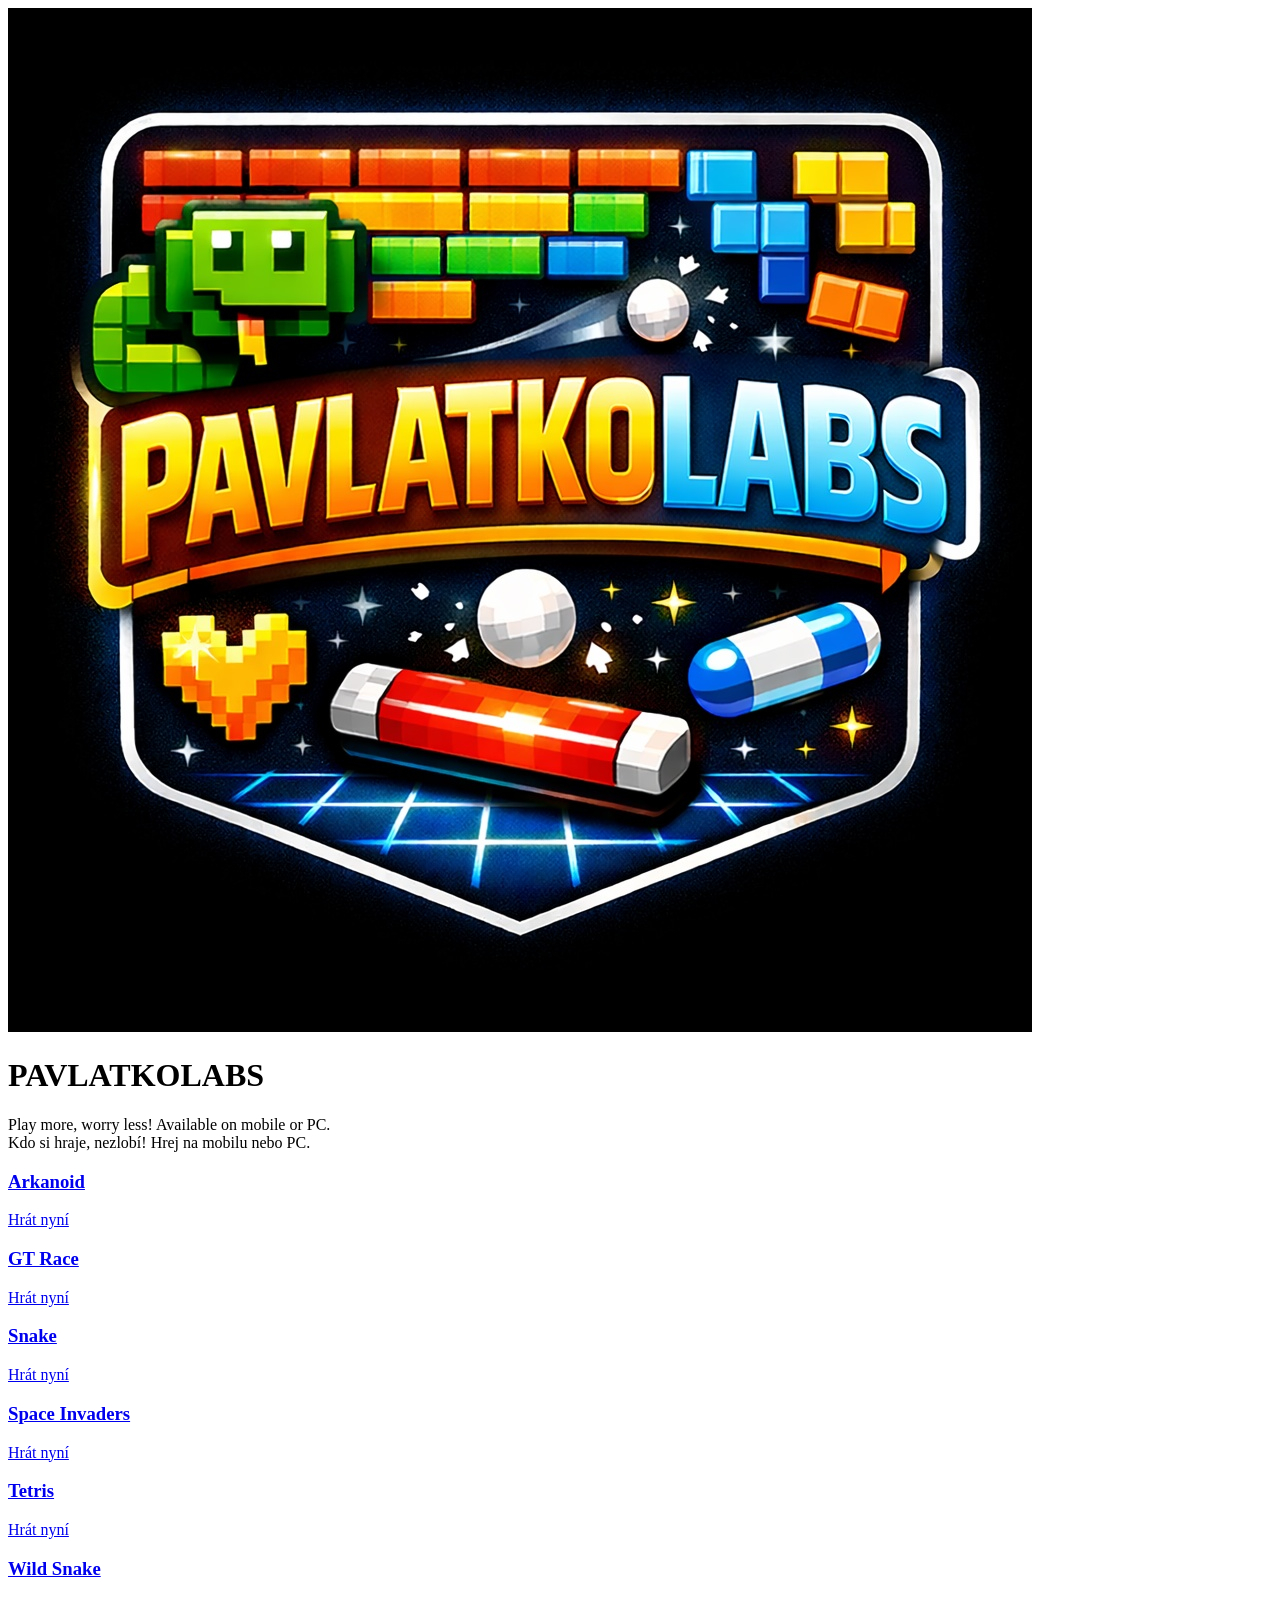
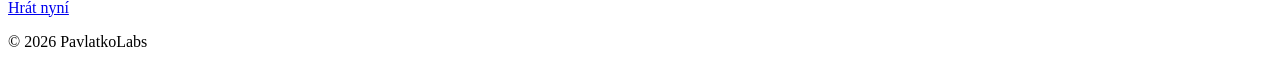
==== index.html @ e5d4e1ce "Add files via upload" ====
﻿<!DOCTYPE html>
<html lang="cs">
<head>
    <meta charset="UTF-8">
    <meta name="viewport" content="width=device-width, initial-scale=1.0">
    <title>PavlatkoLabs | Herní Rozcestník</title>
    <link rel="stylesheet" href="style.css">
    <link rel="preconnect" href="https://fonts.googleapis.com">
    <link rel="preconnect" href="https://fonts.gstatic.com" crossorigin>
    <link href="https://fonts.googleapis.com/css2?family=Orbitron:wght@400;700&family=Inter:wght@300;500&display=swap" rel="stylesheet">
</head>
<body>

    <div class="container">
		<header>
			<img src="assets/logo.jpg" alt="PavlatkoLabs Logo" class="main-logo">
			<h1>PAVLATKO<span>LABS</span></h1>
			<p>Play more, worry less! Available on mobile or PC.<br />Kdo si hraje, nezlobí! Hrej na mobilu nebo PC.</p>
		</header>

        <main class="grid">
            <a href="https://pavlatko.github.io/Lab/Arkanoid.html" target="_blank" class="card">
                <div class="card-image" style="background-image: url('assets/arkanoid.jpg');"></div>
                <div class="card-content">
                    <h3>Arkanoid</h3>
                    <span>Hrát nyní</span>
                </div>
            </a>

            <a href="https://pavlatko.github.io/Lab/GT-Race.html" target="_blank" class="card">
                <div class="card-image" style="background-image: url('assets/gtrace.jpg');"></div>
                <div class="card-content">
                    <h3>GT Race</h3>
                    <span>Hrát nyní</span>
                </div>
            </a>

            <a href="https://pavlatko.github.io/Lab/Snake.html" target="_blank" class="card">
                <div class="card-image" style="background-image: url('assets/snake.jpg');"></div>
                <div class="card-content">
                    <h3>Snake</h3>
                    <span>Hrát nyní</span>
                </div>
            </a>

            <a href="https://pavlatko.github.io/Lab/Space-Invaders.html" target="_blank" class="card">
                <div class="card-image" style="background-image: url('assets/space-invaders.jpg');"></div>
                <div class="card-content">
                    <h3>Space Invaders</h3>
                    <span>Hrát nyní</span>
                </div>
            </a>

            <a href="https://pavlatko.github.io/Lab/Tetris.html" target="_blank" class="card">
                <div class="card-image" style="background-image: url('assets/tetris.jpg');"></div>
                <div class="card-content">
                    <h3>Tetris</h3>
                    <span>Hrát nyní</span>
                </div>
            </a>

            <a href="https://pavlatko.github.io/Lab/Wild-Snake.html" target="_blank" class="card">
                <div class="card-image" style="background-image: url('assets/wild-snake.jpg');"></div>
                <div class="card-content">
                    <h3>Wild Snake</h3>
                    <span>Hrát nyní</span>
                </div>
            </a>
        </main>

        <footer>
            <p>&copy; 2026 PavlatkoLabs</p>
        </footer>
    </div>

</body>
</html>
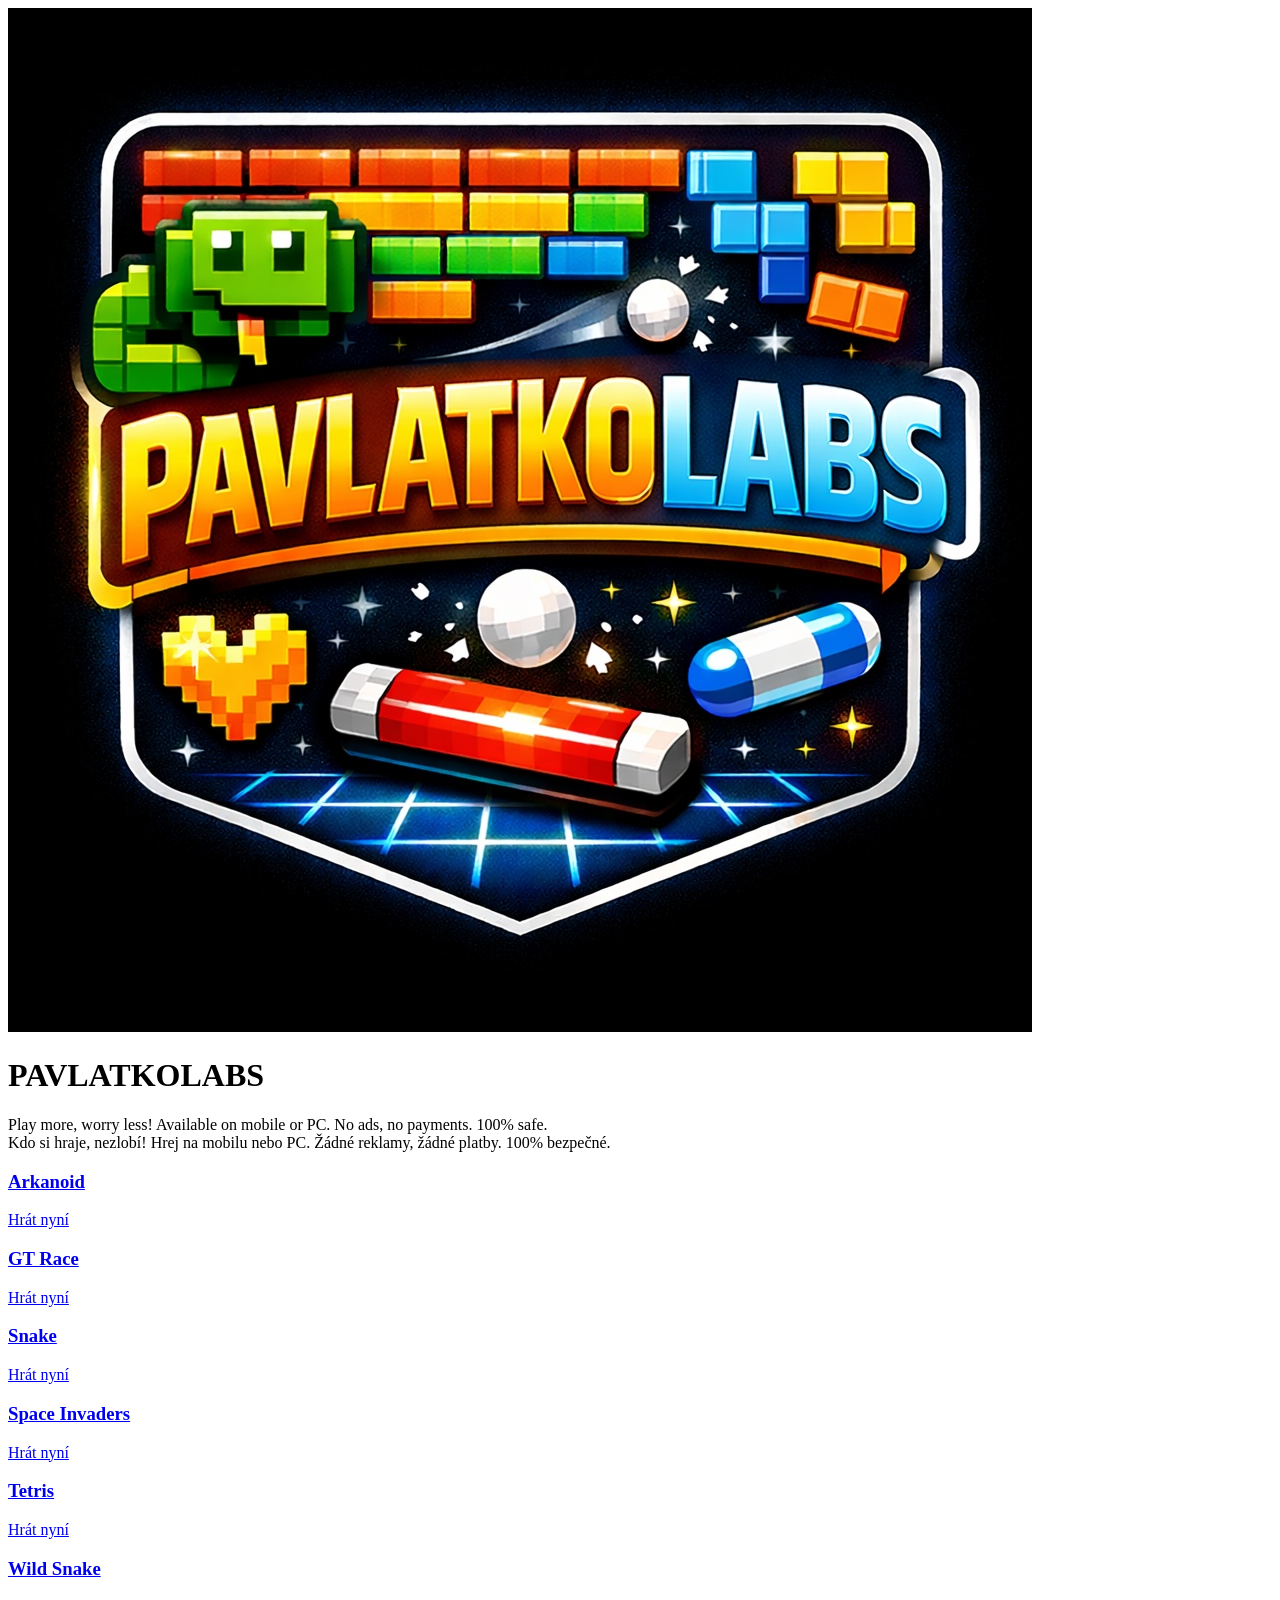
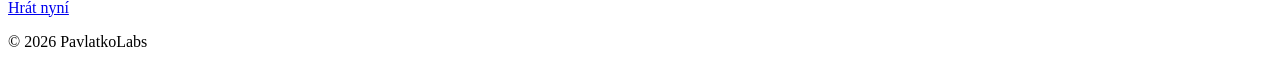
==== commit d2cb9cb9: "Add files via upload" ====
--- a/index.html
+++ b/index.html
@@ -15,7 +15,7 @@
 		<header>
 			<img src="assets/logo.jpg" alt="PavlatkoLabs Logo" class="main-logo">
 			<h1>PAVLATKO<span>LABS</span></h1>
-			<p>Play more, worry less! Available on mobile or PC.<br />Kdo si hraje, nezlobí! Hrej na mobilu nebo PC.</p>
+			<p>Play more, worry less! Available on mobile or PC. No ads, no payments. 100% safe.<br />Kdo si hraje, nezlobí! Hrej na mobilu nebo PC. Žádné reklamy, žádné platby. 100% bezpečné. </p>
 		</header>
 
         <main class="grid">
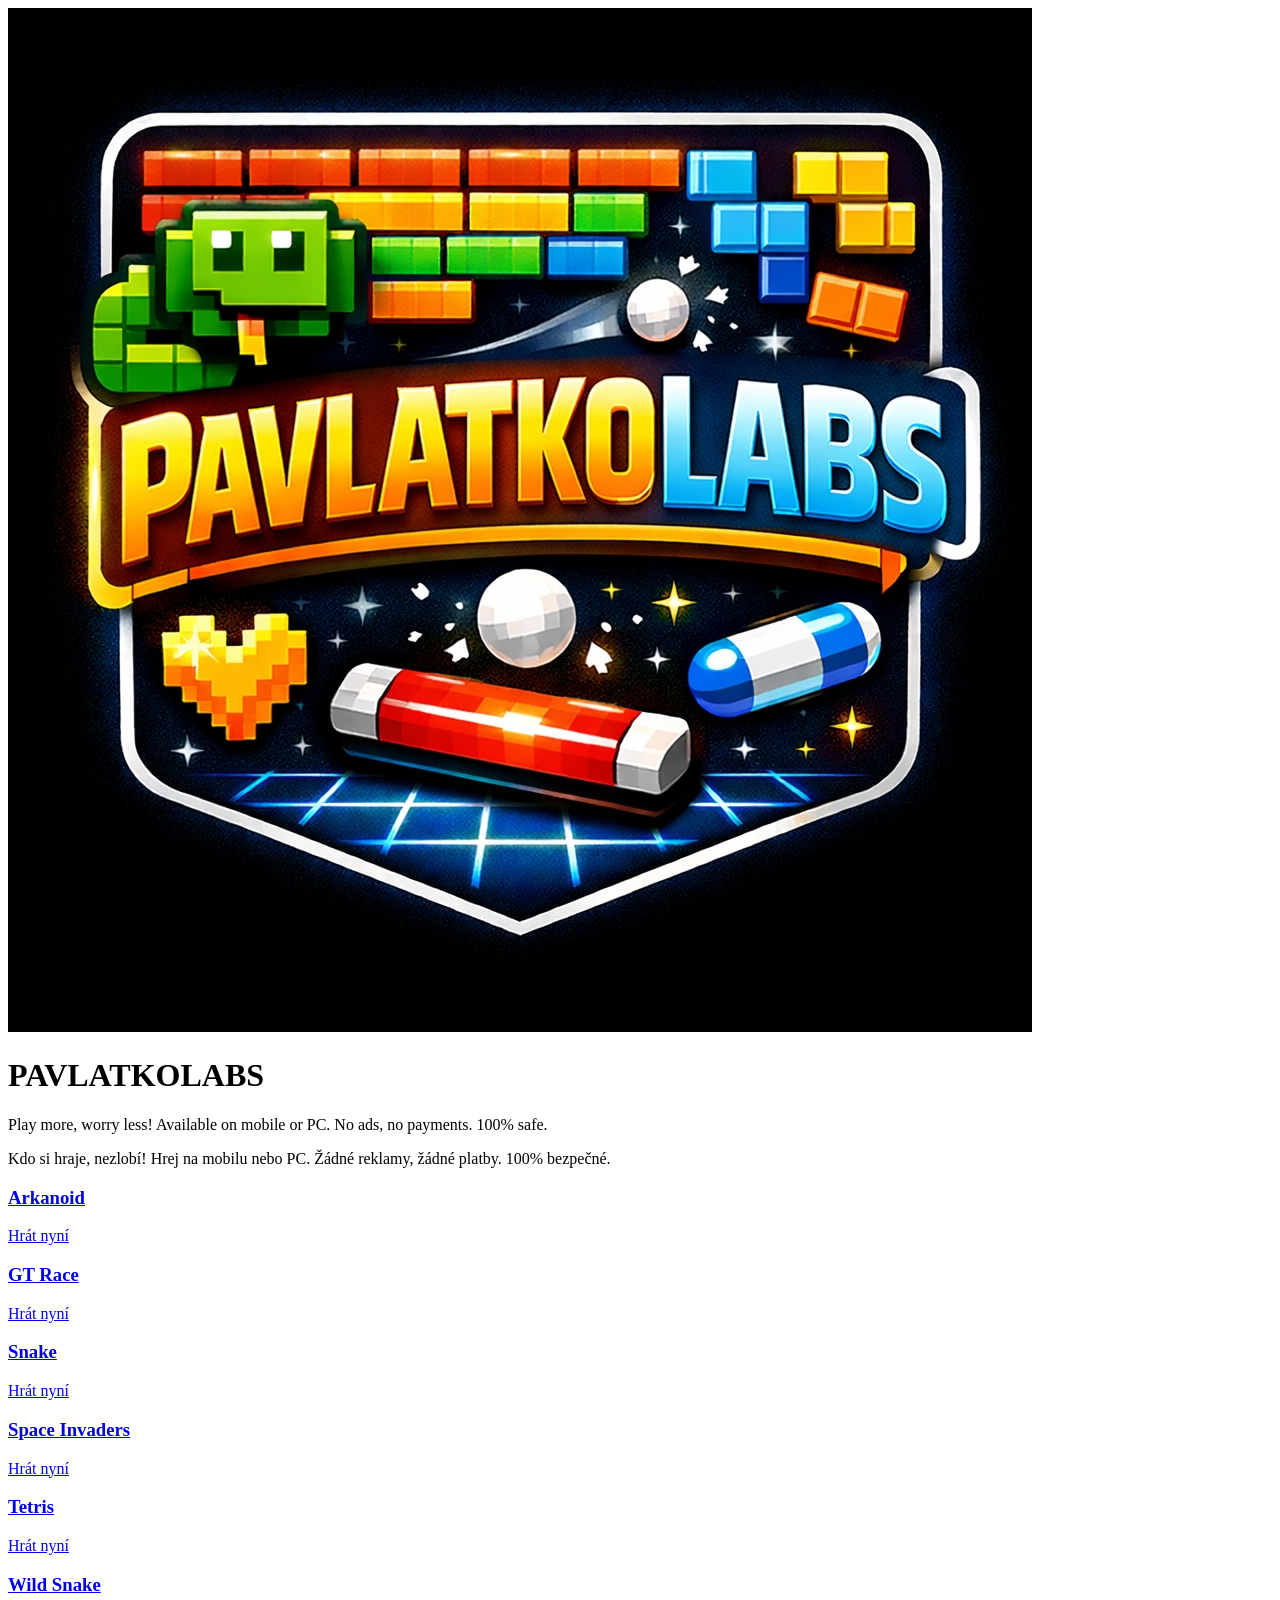
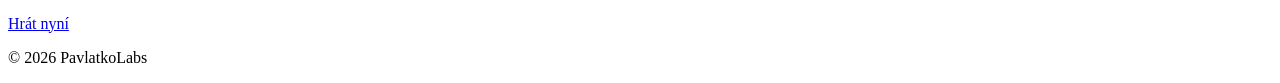
==== commit f7b86198: "Add files via upload" ====
--- a/index.html
+++ b/index.html
@@ -15,7 +15,8 @@
 		<header>
 			<img src="assets/logo.jpg" alt="PavlatkoLabs Logo" class="main-logo">
 			<h1>PAVLATKO<span>LABS</span></h1>
-			<p>Play more, worry less! Available on mobile or PC. No ads, no payments. 100% safe.<br />Kdo si hraje, nezlobí! Hrej na mobilu nebo PC. Žádné reklamy, žádné platby. 100% bezpečné. </p>
+			<p>Play more, worry less! Available on mobile or PC. No ads, no payments. 100% safe.</p>
+			<p>Kdo si hraje, nezlobí! Hrej na mobilu nebo PC. Žádné reklamy, žádné platby. 100% bezpečné.</p>
 		</header>
 
         <main class="grid">
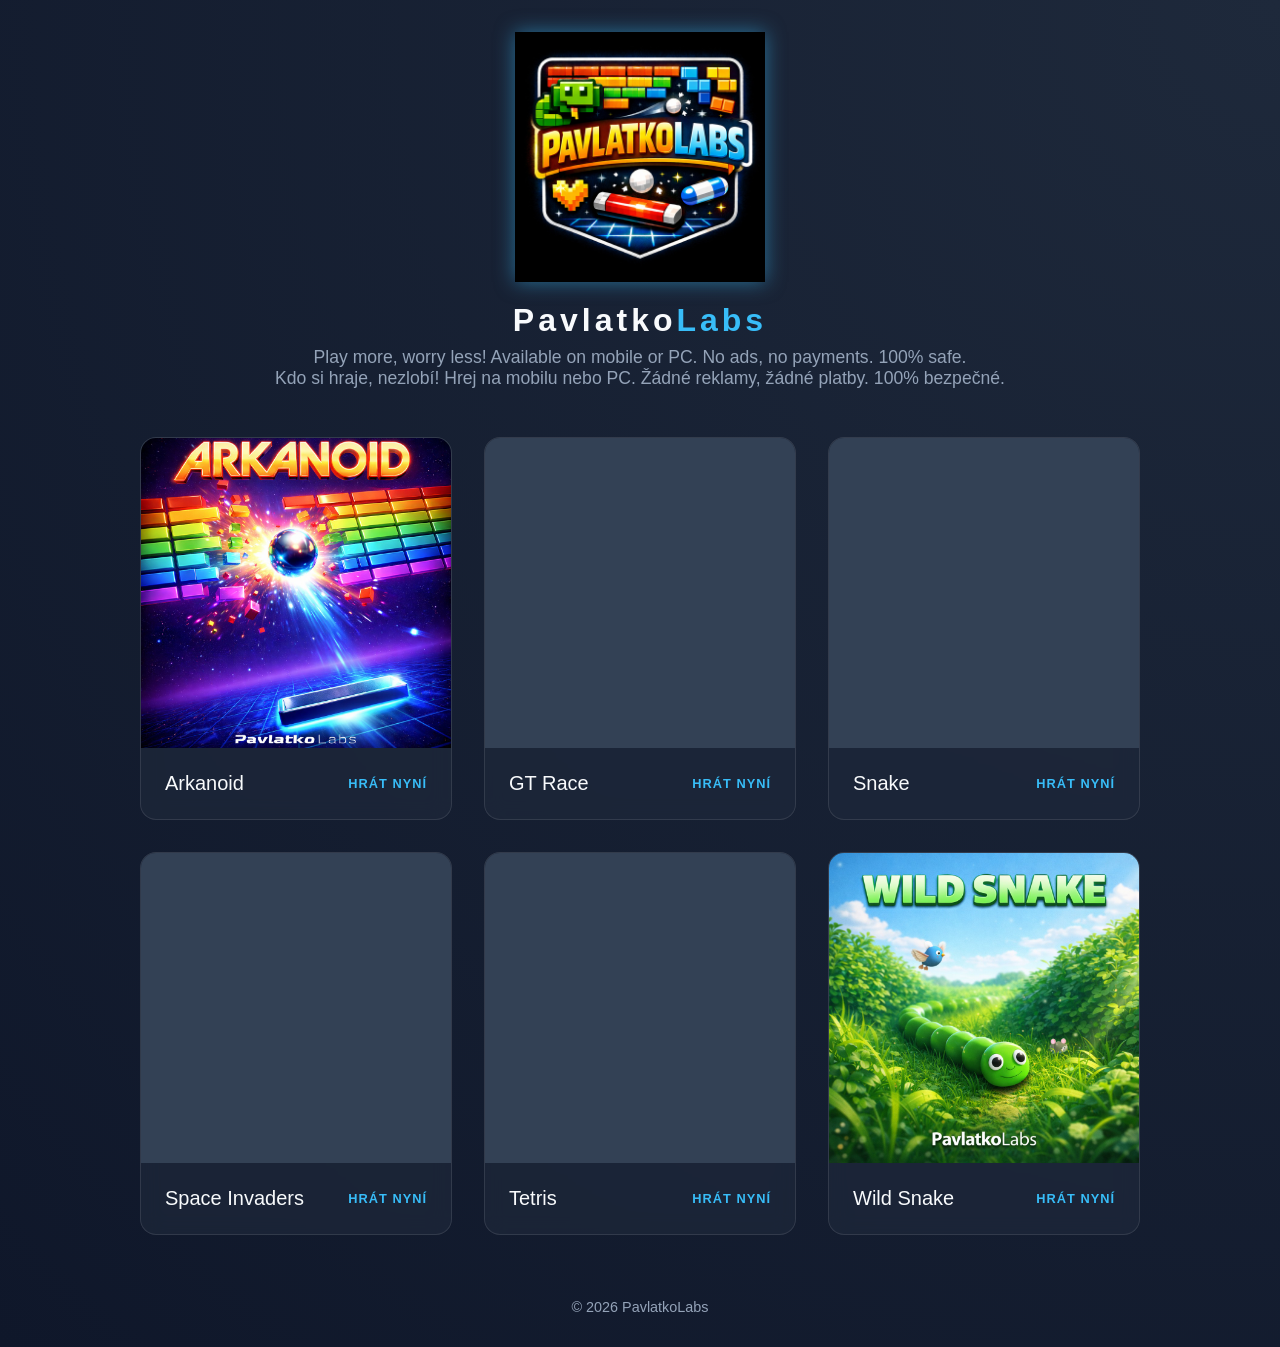
==== commit 09e7a246: "Add files via upload" ====
--- a/index.html
+++ b/index.html
@@ -13,14 +13,14 @@
 
     <div class="container">
 		<header>
-			<img src="assets/logo.jpg" alt="PavlatkoLabs Logo" class="main-logo">
-			<h1>PAVLATKO<span>LABS</span></h1>
+			<img src="assets/logo.jpg" alt="PavlatkoLabs" class="main-logo">
+			<h1>Pavlatko<span>Labs</span></h1>
 			<p>Play more, worry less! Available on mobile or PC. No ads, no payments. 100% safe.</p>
 			<p>Kdo si hraje, nezlobí! Hrej na mobilu nebo PC. Žádné reklamy, žádné platby. 100% bezpečné.</p>
 		</header>
 
         <main class="grid">
-            <a href="https://pavlatko.github.io/Lab/Arkanoid.html" target="_blank" class="card">
+            <a href="https://pavlatko.github.io/Labs/Arkanoid.html" target="_blank" class="card">
                 <div class="card-image" style="background-image: url('assets/arkanoid.jpg');"></div>
                 <div class="card-content">
                     <h3>Arkanoid</h3>
@@ -28,7 +28,7 @@
                 </div>
             </a>
 
-            <a href="https://pavlatko.github.io/Lab/GT-Race.html" target="_blank" class="card">
+            <a href="https://pavlatko.github.io/Labs/GT-Race.html" target="_blank" class="card">
                 <div class="card-image" style="background-image: url('assets/gtrace.jpg');"></div>
                 <div class="card-content">
                     <h3>GT Race</h3>
@@ -36,7 +36,7 @@
                 </div>
             </a>
 
-            <a href="https://pavlatko.github.io/Lab/Snake.html" target="_blank" class="card">
+            <a href="https://pavlatko.github.io/Labs/Snake.html" target="_blank" class="card">
                 <div class="card-image" style="background-image: url('assets/snake.jpg');"></div>
                 <div class="card-content">
                     <h3>Snake</h3>
@@ -44,7 +44,7 @@
                 </div>
             </a>
 
-            <a href="https://pavlatko.github.io/Lab/Space-Invaders.html" target="_blank" class="card">
+            <a href="https://pavlatko.github.io/Labs/Space-Invaders.html" target="_blank" class="card">
                 <div class="card-image" style="background-image: url('assets/space-invaders.jpg');"></div>
                 <div class="card-content">
                     <h3>Space Invaders</h3>
@@ -52,7 +52,7 @@
                 </div>
             </a>
 
-            <a href="https://pavlatko.github.io/Lab/Tetris.html" target="_blank" class="card">
+            <a href="https://pavlatko.github.io/Labs/Tetris.html" target="_blank" class="card">
                 <div class="card-image" style="background-image: url('assets/tetris.jpg');"></div>
                 <div class="card-content">
                     <h3>Tetris</h3>
@@ -60,7 +60,7 @@
                 </div>
             </a>
 
-            <a href="https://pavlatko.github.io/Lab/Wild-Snake.html" target="_blank" class="card">
+            <a href="https://pavlatko.github.io/Labs/Wild-Snake.html" target="_blank" class="card">
                 <div class="card-image" style="background-image: url('assets/wild-snake.jpg');"></div>
                 <div class="card-content">
                     <h3>Wild Snake</h3>
--- a/style.css
+++ b/style.css
@@ -0,0 +1,130 @@
+﻿:root {
+    --bg-color: #0f172a;
+    --card-bg: rgba(30, 41, 59, 0.7);
+    --accent-color: #38bdf8;
+    --text-main: #f8fafc;
+    --text-dim: #94a3b8;
+}
+
+* {
+    box-sizing: border-box;
+    margin: 0;
+    padding: 0;
+}
+
+body {
+    background-color: var(--bg-color);
+    background-image: radial-gradient(circle at top right, #1e293b, #0f172a);
+    color: var(--text-main);
+    font-family: 'Inter', sans-serif;
+    min-height: 100vh;
+    display: flex;
+    justify-content: center;
+    padding: 2rem;
+}
+
+.container {
+    max-width: 1000px;
+    width: 100%;
+}
+
+header {
+    text-align: center;
+    margin-bottom: 3rem;
+}
+
+header h1 {
+    font-family: 'Orbitron', sans-serif;
+    font-size: 2rem;
+    letter-spacing: 4px;
+    margin-bottom: 0.5rem;
+}
+
+header h1 span {
+    color: var(--accent-color);
+}
+
+header p {
+    color: var(--text-dim);
+    font-size: 1.1rem;
+}
+
+/* Grid Layout */
+.grid {
+    display: grid;
+    grid-template-columns: repeat(auto-fit, minmax(280px, 1fr));
+    gap: 2rem;
+}
+
+/* Karta hry */
+.card {
+    background: var(--card-bg);
+    border: 1px solid rgba(255, 255, 255, 0.1);
+    border-radius: 16px;
+    overflow: hidden;
+    text-decoration: none;
+    color: inherit;
+    transition: all 0.3s cubic-bezier(0.4, 0, 0.2, 1);
+    backdrop-filter: blur(10px);
+    display: flex;
+    flex-direction: column;
+}
+
+.card:hover {
+    transform: translateY(-10px);
+    border-color: var(--accent-color);
+    box-shadow: 0 20px 25px -5px rgba(0, 0, 0, 0.3), 0 0 15px rgba(56, 189, 248, 0.2);
+}
+
+.card-image {
+    width: 100%;
+    aspect-ratio: 1 / 1; /* Toto vynutí dokonalý čtverec */
+    background-size: cover;
+    background-position: center;
+    background-repeat: no-repeat;
+    background-color: #334155;
+    transition: transform 0.5s ease;
+}
+
+.card:hover .card-image {
+    transform: scale(1.05);
+}
+
+.card-content {
+    padding: 1.5rem;
+    display: flex;
+    justify-content: space-between;
+    align-items: center;
+}
+
+.card-content h3 {
+    font-size: 1.25rem;
+    font-weight: 500;
+}
+
+.card-content span {
+    font-size: 0.8rem;
+    text-transform: uppercase;
+    color: var(--accent-color);
+    font-weight: bold;
+    letter-spacing: 1px;
+}
+
+footer {
+    text-align: center;
+    margin-top: 4rem;
+    color: var(--text-dim);
+    font-size: 0.9rem;
+}
+
+@media (max-width: 600px) {
+    header h1 { font-size: 2rem; }
+    .grid { gap: 1.5rem; }
+}
+
+.main-logo {
+    max-width: 250px;
+    height: auto;
+    margin-bottom: 1rem;
+    filter: drop-shadow(0 0 10px rgba(56, 189, 248, 0.5));
+}
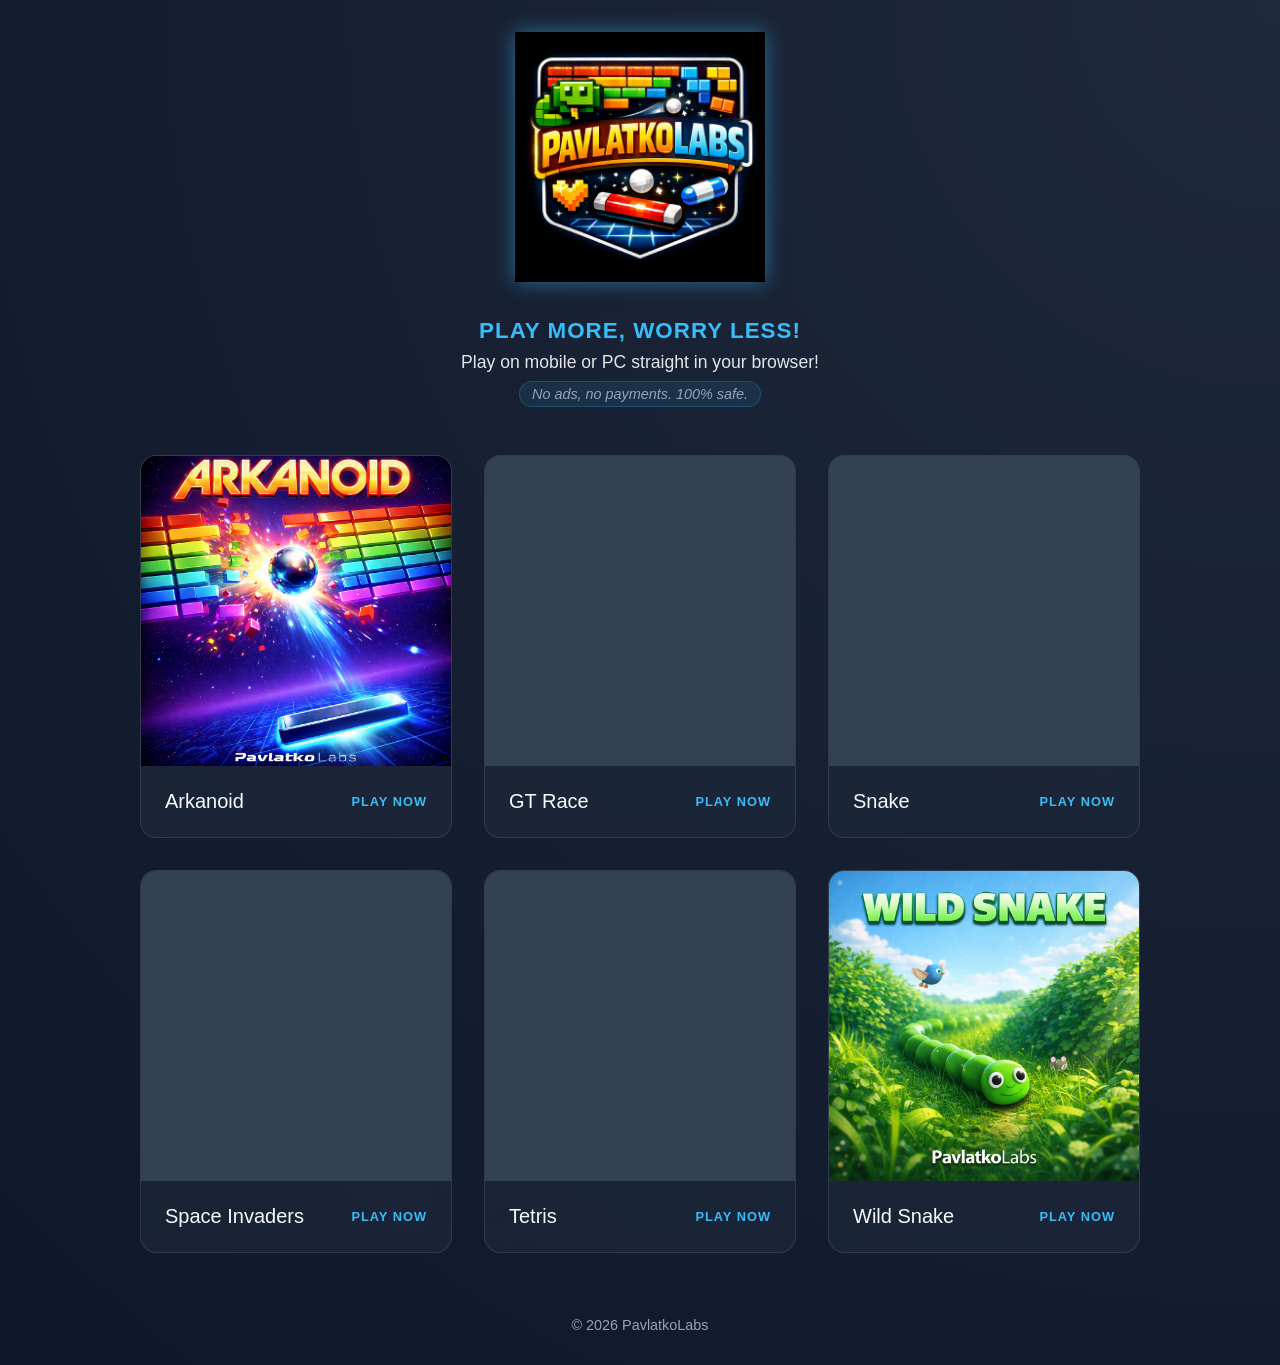
==== commit cee388ec: "Add files via upload" ====
--- a/index.html
+++ b/index.html
@@ -3,7 +3,7 @@
 <head>
     <meta charset="UTF-8">
     <meta name="viewport" content="width=device-width, initial-scale=1.0">
-    <title>PavlatkoLabs | Herní Rozcestník</title>
+    <title>New Retro Games - PavlatkoLabs</title>
     <link rel="stylesheet" href="style.css">
     <link rel="preconnect" href="https://fonts.googleapis.com">
     <link rel="preconnect" href="https://fonts.gstatic.com" crossorigin>
@@ -13,10 +13,14 @@
 
     <div class="container">
 		<header>
-			<img src="assets/logo.jpg" alt="PavlatkoLabs" class="main-logo">
-			<h1>Pavlatko<span>Labs</span></h1>
-			<p>Play more, worry less! Available on mobile or PC. No ads, no payments. 100% safe.</p>
-			<p>Kdo si hraje, nezlobí! Hrej na mobilu nebo PC. Žádné reklamy, žádné platby. 100% bezpečné.</p>
+			<div class="logo-container">
+				<img src="assets/logo.jpg" alt="PavlatkoLabs Logo" class="main-logo">
+			</div>
+			<div class="header-info">
+				<p class="tagline">Play more, worry less!</p>
+				<p class="sub-tagline">Play on mobile or PC straight in your browser!</p>
+				<p class="safety-info">No ads, no payments. 100% safe.</p>
+			</div>
 		</header>
 
         <main class="grid">
@@ -24,7 +28,7 @@
                 <div class="card-image" style="background-image: url('assets/arkanoid.jpg');"></div>
                 <div class="card-content">
                     <h3>Arkanoid</h3>
-                    <span>Hrát nyní</span>
+                    <span>Play now</span>
                 </div>
             </a>
 
@@ -32,7 +36,7 @@
                 <div class="card-image" style="background-image: url('assets/gtrace.jpg');"></div>
                 <div class="card-content">
                     <h3>GT Race</h3>
-                    <span>Hrát nyní</span>
+                    <span>Play now</span>
                 </div>
             </a>
 
@@ -40,7 +44,7 @@
                 <div class="card-image" style="background-image: url('assets/snake.jpg');"></div>
                 <div class="card-content">
                     <h3>Snake</h3>
-                    <span>Hrát nyní</span>
+                    <span>Play now</span>
                 </div>
             </a>
 
@@ -48,7 +52,7 @@
                 <div class="card-image" style="background-image: url('assets/space-invaders.jpg');"></div>
                 <div class="card-content">
                     <h3>Space Invaders</h3>
-                    <span>Hrát nyní</span>
+                    <span>Play now</span>
                 </div>
             </a>
 
@@ -56,7 +60,7 @@
                 <div class="card-image" style="background-image: url('assets/tetris.jpg');"></div>
                 <div class="card-content">
                     <h3>Tetris</h3>
-                    <span>Hrát nyní</span>
+                    <span>Play now</span>
                 </div>
             </a>
 
@@ -64,7 +68,7 @@
                 <div class="card-image" style="background-image: url('assets/wild-snake.jpg');"></div>
                 <div class="card-content">
                     <h3>Wild Snake</h3>
-                    <span>Hrát nyní</span>
+                    <span>Play now</span>
                 </div>
             </a>
         </main>
--- a/style.css
+++ b/style.css
@@ -127,4 +127,36 @@
     height: auto;
     margin-bottom: 1rem;
     filter: drop-shadow(0 0 10px rgba(56, 189, 248, 0.5));
+}
+
+.header-info {
+    margin-top: 1rem;
+    margin-bottom: 2rem;
+}
+
+.tagline {
+    font-size: 1.4rem;
+    font-weight: 700;
+    color: var(--accent-color);
+    text-transform: uppercase;
+    letter-spacing: 1px;
+    margin-bottom: 0.5rem;
+}
+
+.sub-tagline {
+    font-size: 1.1rem;
+    color: var(--text-main);
+    opacity: 0.9;
+    margin-bottom: 0.5rem;
+}
+
+.safety-info {
+    font-size: 0.9rem;
+    color: var(--text-dim);
+    font-style: italic;
+    background: rgba(56, 189, 248, 0.1);
+    display: inline-block;
+    padding: 4px 12px;
+    border-radius: 20px;
+    border: 1px solid rgba(56, 189, 248, 0.2);
 }
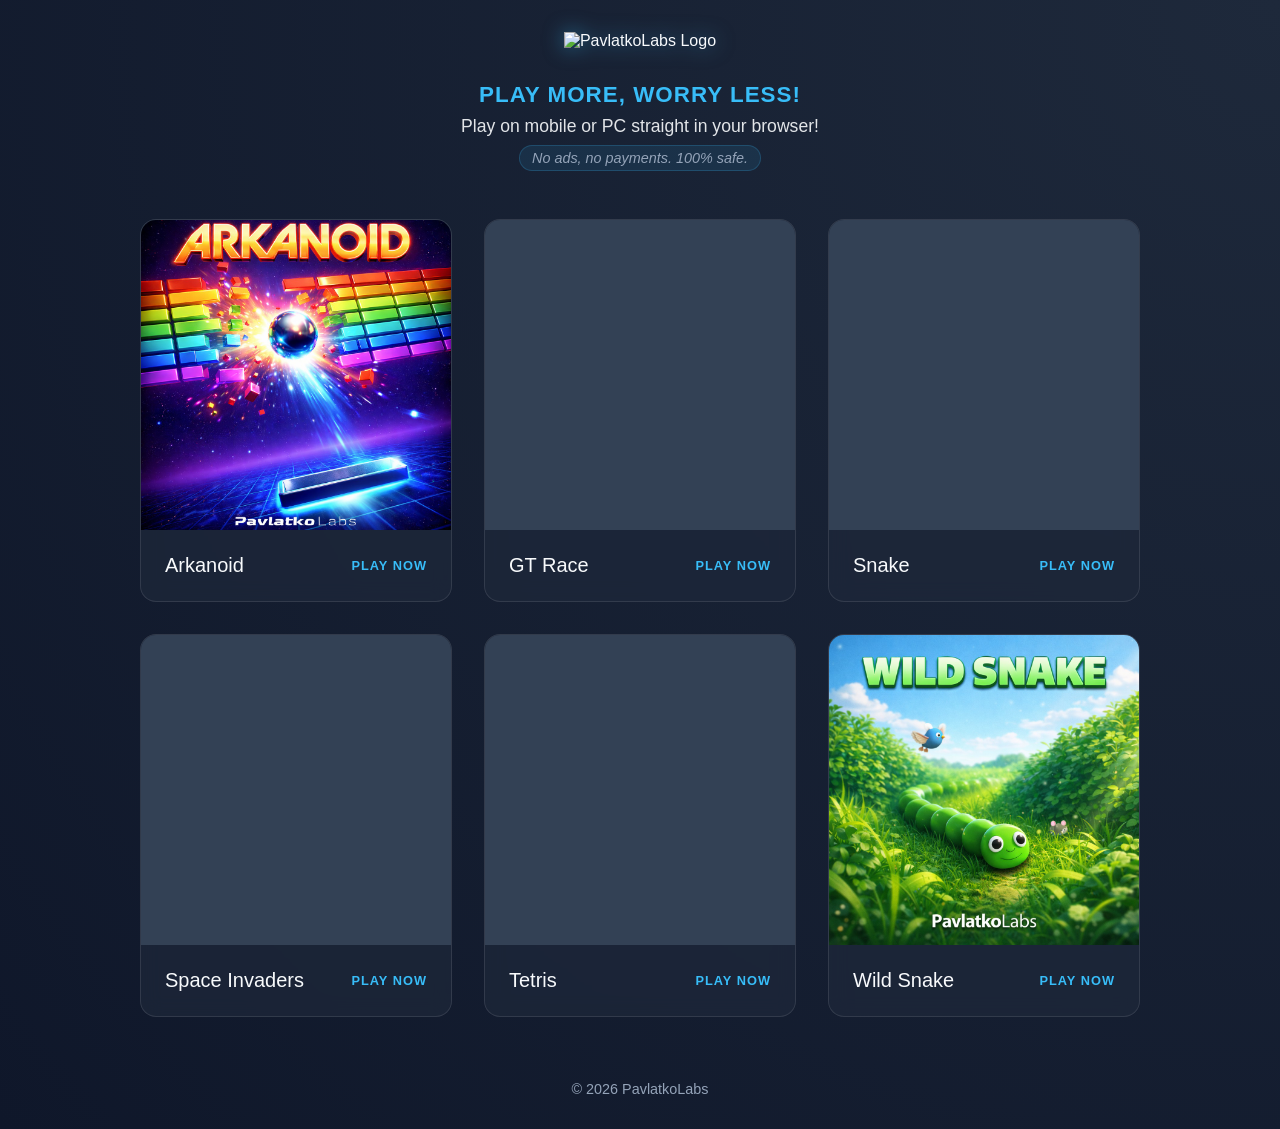
==== commit 71595a49: "Add files via upload" ====
--- a/index.html
+++ b/index.html
@@ -14,7 +14,7 @@
     <div class="container">
 		<header>
 			<div class="logo-container">
-				<img src="assets/logo.jpg" alt="PavlatkoLabs Logo" class="main-logo">
+				<img src="assets/logo.png" alt="PavlatkoLabs Logo" class="main-logo">
 			</div>
 			<div class="header-info">
 				<p class="tagline">Play more, worry less!</p>
--- a/style.css
+++ b/style.css
@@ -123,7 +123,7 @@
 }
 
 .main-logo {
-    max-width: 250px;
+    max-width: 608px;
     height: auto;
     margin-bottom: 1rem;
     filter: drop-shadow(0 0 10px rgba(56, 189, 248, 0.5));
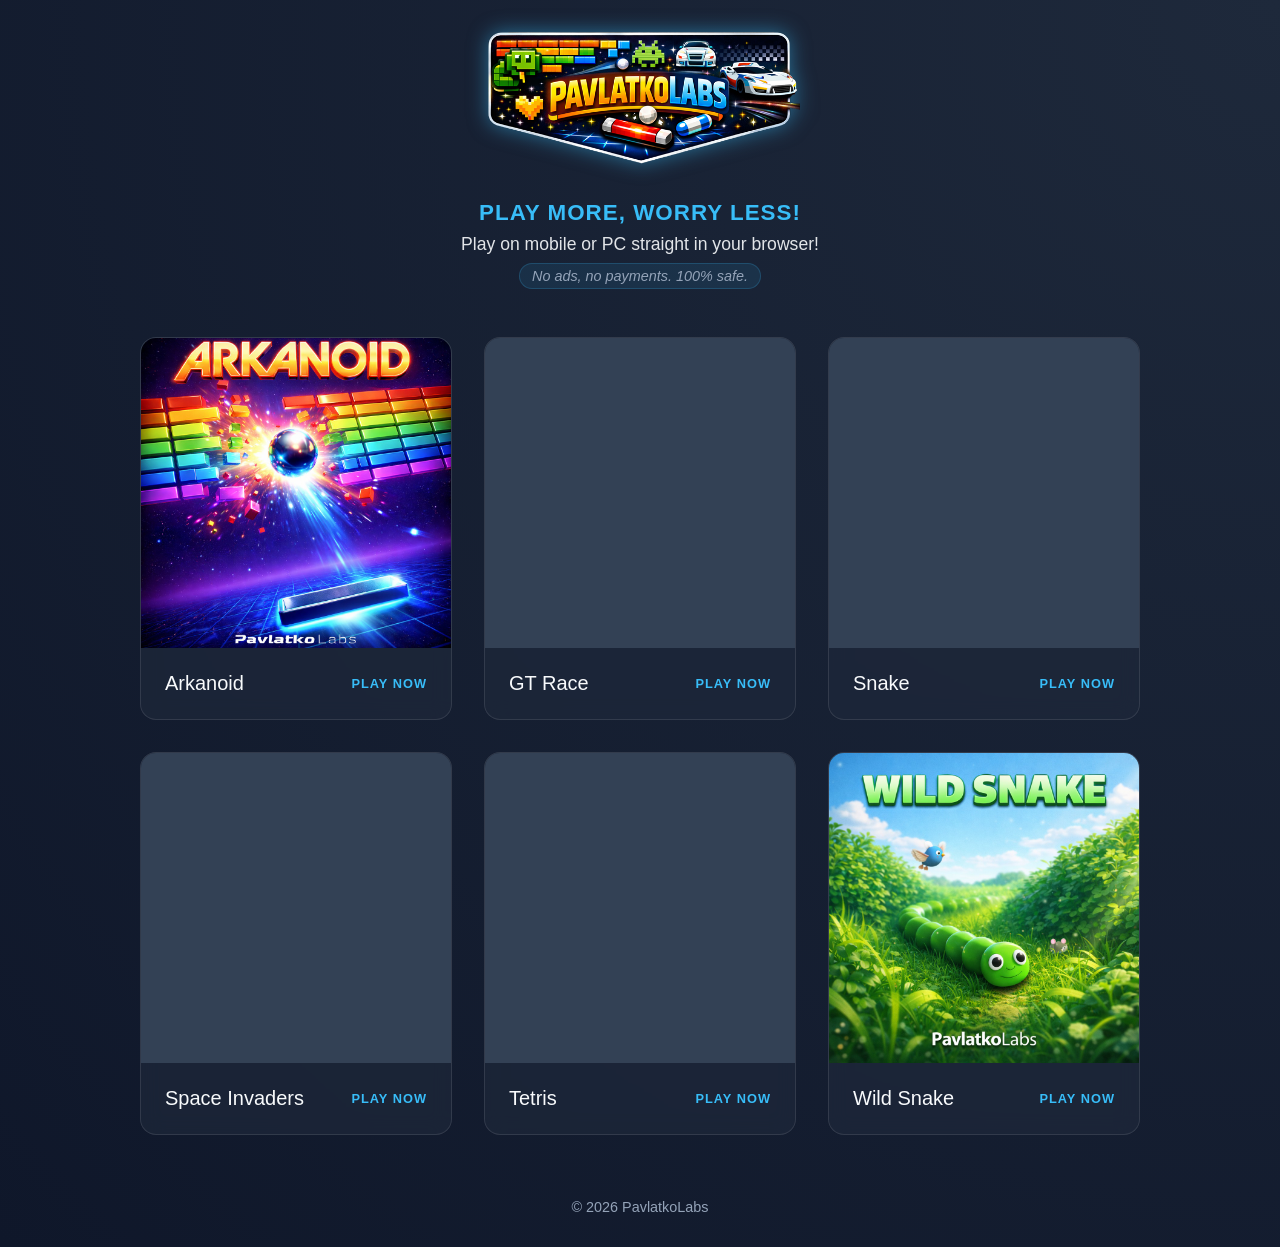
==== commit e9400900: "Add files via upload" ====
--- a/index.html
+++ b/index.html
@@ -4,6 +4,8 @@
     <meta charset="UTF-8">
     <meta name="viewport" content="width=device-width, initial-scale=1.0">
     <title>New Retro Games - PavlatkoLabs</title>
+	<link rel="icon" type="image/png" href="assets/favicon.png">
+	<link rel="apple-touch-icon" href="assets/apple-touch-icon.png">
     <link rel="stylesheet" href="style.css">
     <link rel="preconnect" href="https://fonts.googleapis.com">
     <link rel="preconnect" href="https://fonts.gstatic.com" crossorigin>
--- a/style.css
+++ b/style.css
@@ -123,7 +123,8 @@
 }
 
 .main-logo {
-    max-width: 608px;
+    max-width: 320px;
+    width: 90%;
     height: auto;
     margin-bottom: 1rem;
     filter: drop-shadow(0 0 10px rgba(56, 189, 248, 0.5));
